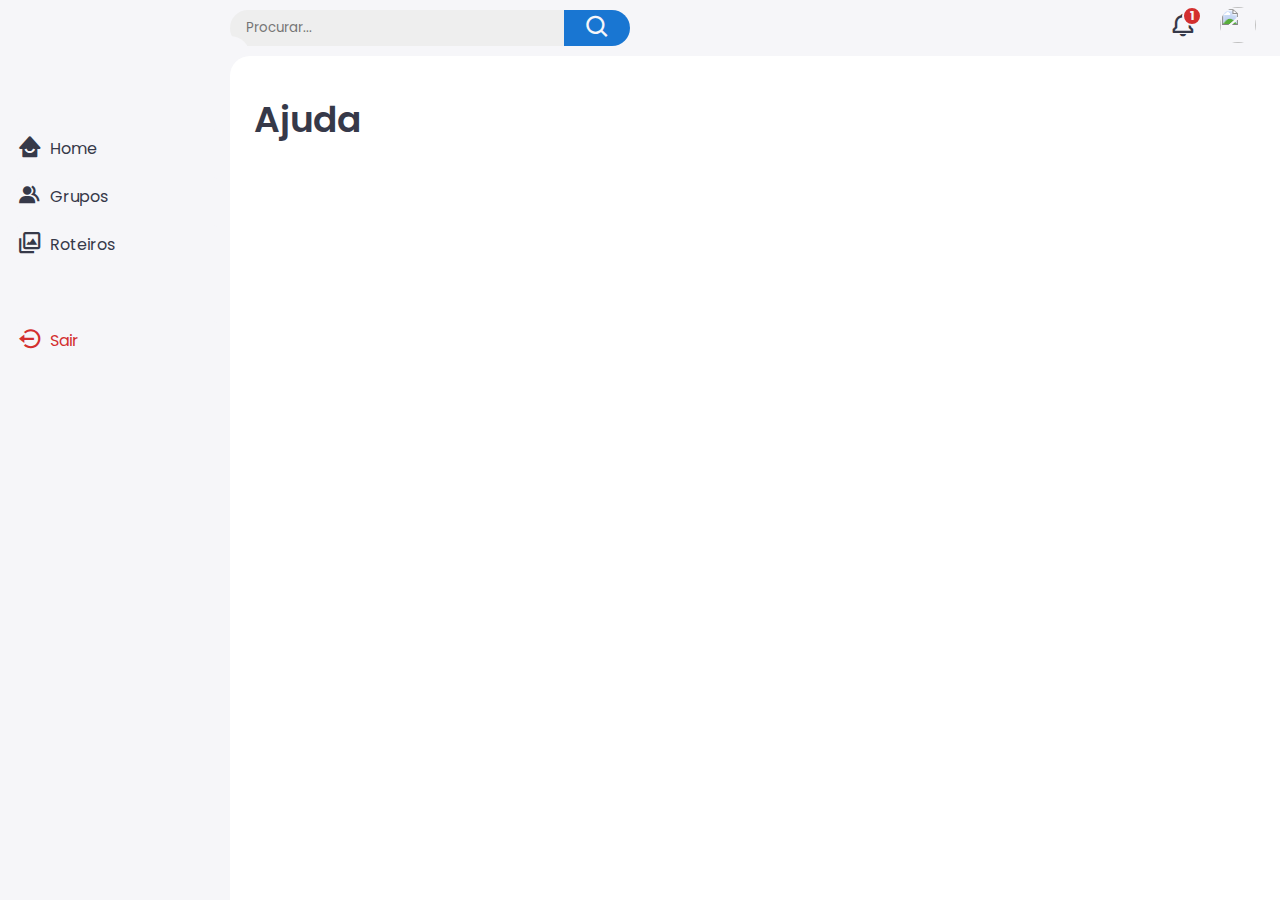
==== Experiência Criativa - Projeto/ajuda.html @ bdb50410 "Add files via upload" ====
<!DOCTYPE html>
<html lang="pt-BR">

<head>
    <meta charset="UTF-8">
    <meta name="viewport" content="width=device-width, initial-scale=1.0">
    <link href='https://unpkg.com/boxicons@2.1.4/css/boxicons.min.css' rel='stylesheet'>
    <link rel="stylesheet" href="main.css">
    <title>JourneyBuddy</title>
</head>

<body>

    <!-- Barra Lateral -->
    <div class="sidebar">
        <a href="#" class="logo">
            
        </a>
        <ul class="side-menu">
            <li><a href="main.html"><i class='bx bxs-home-smile'></i></i>Home</a></li>
            <li><a href="grupo.html"><i class='bx bxs-group'></i></i>Grupos</a></li>
            <li><a href="roteiro.html"><i class='bx bx-images'></i></i>Roteiros</a></li> 
        </ul>
        <ul class="side-menu">
            <li>
                <a href="index.html" class="logout">
                    <i class='bx bx-log-out-circle'></i>
                    Sair
                </a>
            </li>
        </ul>
    </div>
    <!-- Fim da Barra Lateral -->

    <!-- Conteúdo Principal -->
    <div class="content">
        <!-- Barra de Navegação -->
        <nav>
            <form action="#">
                <div class="form-input">
                    <input type="search" placeholder="Procurar...">
                    <button class="search-btn" type="submit"><i class='bx bx-search'></i></button>
                </div>
            </form>
            <input type="checkbox" id="theme-toggle" hidden>
            <a href="#" class="notif">
                <i class='bx bx-bell'></i>
                <span class="count">1</span>
            </a>
            <a href="profile.html"class="profile">
                <img src="images/Logo.png">
            </a>
        </nav>

        <!-- Fim da Barra de Navegação -->

        <main>
            <div class="header">
                <div class="left">
                    <h1>Ajuda</h1>
                    <ul class="breadcrumb">
                       
                </div>
                
            </div>

            <div class="bottom-data">
                
            </div>

        </main>

    </div>

    <script src="main.js"></script>
</body>

</html>
---- Experiência Criativa - Projeto/main.css ----
@import url('https://fonts.googleapis.com/css2?family=Poppins:wght@300;400;500;600;700;800&display=swap');

:root {
    --light: #f6f6f9;
    --primary: #1976D2;
    --light-primary: #6f95b8;
    --grey: #eee;
    --dark-grey: #AAAAAA;
    --dark: #363949;
    --danger: #D32F2F;
	--light-danger: #FECDD3;
    --warning: #FBC02D;
    --light-warning: #FFF2C6;
    --success: #388E3C;
    --light-success: #BBF7D0;
}

*{
    margin: 0;
    padding: 0;
    box-sizing: border-box;
    font-family: 'Poppins', sans-serif;
}

.bx{
    font-size: 1.7rem;
}

a{
    text-decoration: none;
}

li{
    list-style: none;
}

html{
    overflow-x: hidden;
}

body.dark{
    --light: #181a1e;
    --grey: rgb(33, 154, 182);
    --dark: #fbfbfb
}

body{
    background: white;
    overflow-x: hidden;
}

.sidebar{
    position: fixed;
    top: 0;
    left: 0;
    background: var(--light);
    width: 230px;
    height: 100%;
    z-index: 2000;
    overflow-x: hidden;
    scrollbar-width: none;
    transition: all 0.3s ease;
}

.sidebar::-webkit-scrollbar{
    display: none;
}

.sidebar.close{
    width: 60px;
}

.sidebar .logo{
    font-size: 24px;
    font-weight: 700;
    height: 56px;
    display: flex;
    align-items: center;
    color: var(--primary);
    z-index: 500;
    padding-bottom: 20px;
    box-sizing: content-box;
}

.sidebar .logo .logo-name span{
    color: var(--dark);
}

.sidebar .logo .bx{
    min-width: 60px;
    display: flex;
    justify-content: center;
    font-size: 2.2rem;
}

.sidebar .side-menu{
    width: 100%;
    margin-top: 48px;
}

.sidebar .side-menu li{
    height: 48px;
    background: transparent;
    margin-left: 6px;
    border-radius: 48px 0 0 48px;
    padding: 4px;
}

.sidebar .side-menu li.active{
    background: var(--grey);
    position: relative;
}

.sidebar .side-menu li.active::before{
    content: "";
    position: absolute;
    width: 40px;
    height: 40px;
    border-radius: 50%;
    top: -40px;
    right: 0;
    box-shadow: 20px 20px 0 var(--grey);
    z-index: -1;
}

.sidebar .side-menu li.active::after{
    content: "";
    position: absolute;
    width: 40px;
    height: 40px;
    border-radius: 50%;
    bottom: -40px;
    right: 0;
    box-shadow: 20px -20px 0 var(--grey);
    z-index: -1;
}

.sidebar .side-menu li a{
    width: 100%;
    height: 100%;
    background: var(--light);
    display: flex;
    align-items: center;
    border-radius: 48px;
    font-size: 16px;
    color: var(--dark);
    white-space: nowrap;
    overflow-x: hidden;
    transition: all 0.3s ease;
}

.sidebar .side-menu li.active a{
    color: var(--success);
}

.sidebar.close .side-menu li a{
    width: calc(48px - (4px * 2));
    transition: all 0.3s ease;
}

.sidebar .side-menu li a .bx{
    min-width: calc(60px - ((4px + 6px) * 2));
    display: flex;
    font-size: 1.6rem;
    justify-content: center;
}

.sidebar .side-menu li a.logout{
    color: var(--danger);
}

.content{
    position: relative;
    width: calc(100% - 230px);
    left: 230px;
    transition: all 0.3s ease;
}

.sidebar.close~.content{
    width: calc(100% - 60px);
    left: 60px;
}

.content nav{
    height: 56px;
    background: var(--light);
    padding: 0 24px 0 0;
    display: flex;
    align-items: center;
    grid-gap: 24px;
    position: sticky;
    top: 0;
    left: 0;
    z-index: 1000;
}

.content nav::before{
    content: "";
    position: absolute;
    width: 40px;
    height: 40px;
    bottom: -40px;
    left: 0;
    border-radius: 50%;
    box-shadow: -20px -20px 0 var(--light);
}

.content nav a{
    color: var(--dark);
}

.content nav .bx.bx-menu{
    cursor: pointer;
    color: var(--dark);
}

.content nav form{
    max-width: 400px;
    width: 100%;
    margin-right: auto;
}

.content nav form .form-input{
    display: flex;
    align-items: center;
    height: 36px;
}

.content nav form .form-input input{
    flex-grow: 1;
    padding: 0 16px;
    height: 100%;
    border: none;
    background: var(--grey);
    border-radius: 36px 0 0 36px;
    outline: none;
    width: 100%;
    color: var(--dark);
}

.content nav form .form-input button{
    width: 80px;
    height: 100%;
    display: flex;
    justify-content: center;
    align-items: center;
    background: var(--primary);
    color: var(--light);
    font-size: 18px;
    border: none;
    outline: none;
    border-radius: 0 36px 36px 0;
    cursor: pointer;
}

.content nav .notif{
    font-size: 20px;
    position: relative;
}

.content nav .notif .count{
    position: absolute;
    top: -6px;
    right: -6px;
    width: 20px;
    height: 20px;
    background: var(--danger);
    border-radius: 50%;
    color: var(--light);
    border: 2px solid var(--light);
    font-weight: 700;
    font-size: 12px;
    display: flex;
    align-items: center;
    justify-content: center;
}

.content nav .profile img{
    width: 36px;
    height: 36px;
    object-fit: cover;
    border-radius: 50%;
}

.content nav .theme-toggle{
    display: block;
    min-width: 50px;
    height: 25px;
    background: var(--grey);
    cursor: pointer;
    position: relative;
    border-radius: 25px;
}

.content nav .theme-toggle::before{
    content: "";
    position: absolute;
    top: 2px;
    left: 2px;
    bottom: 2px;
    width: calc(25px - 4px);
    background: var(--primary);
    border-radius: 50%;
    transition: all 0.3s ease;
}

.content nav #theme-toggle:checked+.theme-toggle::before{
    left: calc(100% - (25px - 4px) - 2px);
}

.content main{
    width: 100%;
    padding: 36px 24px;
    max-height: calc(100vh - 56px);
}

.content main .header{
    display: flex;
    align-items: center;
    justify-content: space-between;
    grid-gap: 16px;
    flex-wrap: wrap;
}

.content main .header .left h1{
    font-size: 36px;
    font-weight: 600;
    margin-bottom: 10px;
    color: var(--dark);
}

.content main .header .left .breadcrumb{
    display: flex;
    align-items: center;
    grid-gap: 16px;
}

.content main .header .left .breadcrumb li{
    color: var(--dark);
}

.content main .header .left .breadcrumb li a{
    color: var(--dark-grey);
    pointer-events: none;
}

.content main .header .left .breadcrumb li a.active{
    color: var(--primary);
    pointer-events: none;
}

.content main .header .report{
    height: 36px;
    padding: 0 16px;
    border-radius: 36px;
    background: var(--primary);
    color: var(--light);
    display: flex;
    align-items: center;
    justify-content: center;
    grid-gap: 10px;
    font-weight: 500;
}

.content main .insights{
    display: grid;
    grid-template-columns: repeat(auto-fit, minmax(240px, 1fr));
    grid-gap: 24px;
    margin-top: 36px;
}

.content main .insights li{
    padding: 24px;
    background: var(--light);
    border-radius: 20px;
    display: flex;
    align-items: center;
    grid-gap: 24px;
    cursor: pointer;
}

.content main .insights li .bx{
    width: 80px;
    height: 80px;
    border-radius: 10px;
    font-size: 36px;
    display: flex;
    align-items: center;
    justify-content: center;
}

.content main .insights li:nth-child(1) .bx{
    background: var(--light-primary);
    color: var(--primary);
}

.content main .insights li:nth-child(2) .bx{
    background: var(--light-warning);
    color: var(--warning);
}

.content main .insights li:nth-child(3) .bx{
    background: var(--light-success);
    color: var(--success);
}

.content main .insights li:nth-child(4) .bx{
    background: var(--light-danger);
    color: var(--danger);
}

.content main .insights li .info h3{
    font-size: 24px;
    font-weight: 600;
    color: var(--dark);
}

.content main .insights li .info p{
    color: var(--dark);
}

.content main .bottom-data{
    display: flex;
    flex-wrap: wrap;
    grid-gap: 24px;
    margin-top: 24px;
    width: 100%;
    color: var(--dark);
}

.content main .bottom-data>div{
    border-radius: 20px;
    background: var(--light);
    padding: 24px;
    overflow-x: auto;
}

.content main .bottom-data .header{
    display: flex;
    align-items: center;
    grid-gap: 16px;
    margin-bottom: 24px;
}

.content main .bottom-data .header h3{
    margin-right: auto;
    font-size: 24px;
    font-weight: 600;
}

.content main .bottom-data .header .bx{
    cursor: pointer;
}

.content main .bottom-data .orders{
    flex-grow: 1;
    flex-basis: 500px;
}

.content main .bottom-data .orders table{
    width: 100%;
    border-collapse: collapse;
}

.content main .bottom-data .orders table th{
    padding-bottom: 12px;
    font-size: 13px;
    text-align: left;
    border-bottom: 1px solid var(--grey);
}

.content main .bottom-data .orders table td{
    padding: 16px 0;
}

.content main .bottom-data .orders table tr td:first-child{
    display: flex;
    align-items: center;
    grid-gap: 12px;
    padding-left: 6px;
}

.content main .bottom-data .orders table td img{
    width: 36px;
    height: 36px;
    border-radius: 50%;
    object-fit: cover;
}

.content main .bottom-data .orders table tbody tr{
    cursor: pointer;
    transition: all 0.3s ease;
}

.content main .bottom-data .orders table tbody tr:hover{
    background: var(--grey);
}

.content main .bottom-data .orders table tr td .status{
    font-size: 10px;
    padding: 6px 16px;
    color: var(--light);
    border-radius: 20px;
    font-weight: 700;
}

.content main .bottom-data .orders table tr td .status.completed{
    background: var(--success);
}

.content main .bottom-data .orders table tr td .status.process{
    background: var(--primary);
}

.content main .bottom-data .orders table tr td .status.pending{
    background: var(--warning);
}

.content main .bottom-data .reminders{
    flex-grow: 1;
    flex-basis: 300px;
}

.content main .bottom-data .reminders .task-list{
    width: 100%;
}

.content main .bottom-data .reminders .task-list li{
    width: 100%;
    margin-bottom: 16px;
    background: var(--grey);
    padding: 14px 10px;
    border-radius: 10px;
    display: flex;
    align-items: center;
    justify-content: space-between;
}

.content main .bottom-data .reminders .task-list li .task-title{
    display: flex;
    align-items: center;
}

.content main .bottom-data .reminders .task-list li .task-title p{
    margin-left: 6px;
}

.content main .bottom-data .reminders .task-list li .bx{
  cursor: pointer;  
}

.content main .bottom-data .reminders .task-list li.completed{
    border-left: 10px solid var(--success);
}

.content main .bottom-data .reminders .task-list li.not-completed{
    border-left: 10px solid var(--danger);
}

.content main .bottom-data .reminders .task-list li:last-child{
   margin-bottom: 0;
}

@media screen and (max-width: 768px) {
    .sidebar{
        width: 200px;
    }

    .content{
        width: calc(100% - 60px);
        left: 200px;
    }

}

@media screen and (max-width: 576px) {
    
    .content nav form .form-input input{
        display: none;
    }

    .content nav form .form-input button{
        width: auto;
        height: auto;
        background: transparent;
        color: var(--dark);
        border-radius: none;
    }

    .content nav form.show .form-input input{
        display: block;
        width: 100%;
    }

    .content nav form.show .form-input button{
        width: 36px;
        height: 100%;
        color: var(--light);
        background: var(--danger);
        border-radius: 0 36px 36px 0;
    }

    .content nav form.show~.notif, .content nav form.show~.profile{
        display: none;
    }

    .content main .insights {
        grid-template-columns: 1fr;
    }

    .content main .bottom-data .header{
        min-width: 340px;
    }

    .content main .bottom-data .orders table{
        min-width: 340px;
    }

    .content main .bottom-data .reminders .task-list{
        min-width: 340px;
    }

}

.imagem{
    position: relative;
    width: 30%;
}
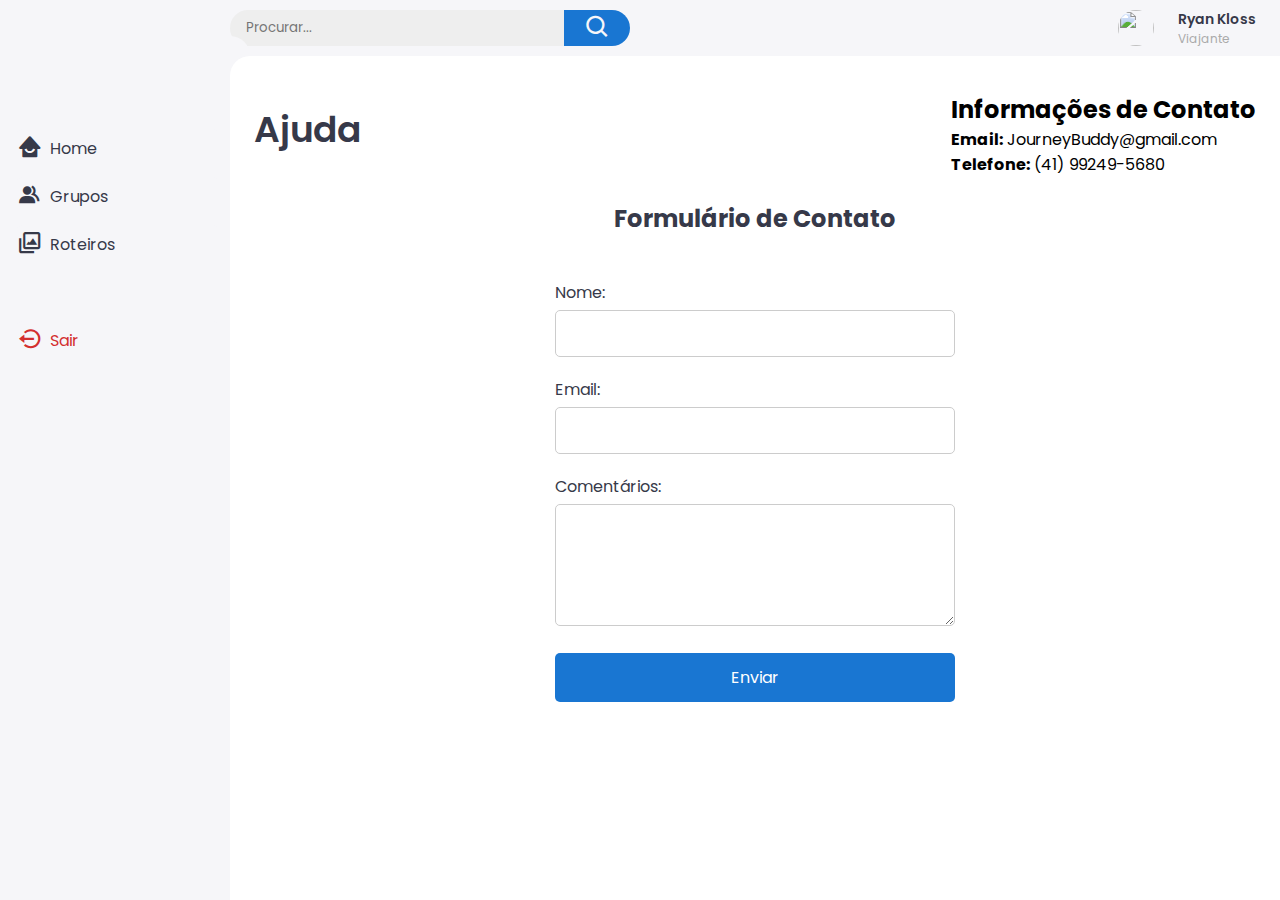
==== commit a4c3f96a: "Add files via upload" ====
--- a/Experiência Criativa - Projeto/ajuda.html
+++ b/Experiência Criativa - Projeto/ajuda.html
@@ -5,7 +5,7 @@
     <meta charset="UTF-8">
     <meta name="viewport" content="width=device-width, initial-scale=1.0">
     <link href='https://unpkg.com/boxicons@2.1.4/css/boxicons.min.css' rel='stylesheet'>
-    <link rel="stylesheet" href="main.css">
+    <link rel="stylesheet" href="ajuda.css">
     <title>JourneyBuddy</title>
 </head>
 
@@ -43,15 +43,14 @@
                 </div>
             </form>
             <input type="checkbox" id="theme-toggle" hidden>
-            <a href="#" class="notif">
-                <i class='bx bx-bell'></i>
-                <span class="count">1</span>
-            </a>
             <a href="profile.html"class="profile">
                 <img src="images/Logo.png">
             </a>
+            <div class="user-info">
+                <span class="user-name">Ryan Kloss</span>
+                <span class="user-role">Viajante</span>
+            </div>
         </nav>
-
         <!-- Fim da Barra de Navegação -->
 
         <main>
@@ -59,17 +58,36 @@
                 <div class="left">
                     <h1>Ajuda</h1>
                     <ul class="breadcrumb">
-                       
+                        <!-- Aqui você pode adicionar breadcrumbs se necessário -->
+                    </ul>
                 </div>
-                
+                <div class="right">
+                    <h2>Informações de Contato</h2>
+                    <p><strong>Email:</strong> JourneyBuddy@gmail.com</p>
+                    <p><strong>Telefone:</strong> (41) 99249-5680</p>
+                    <!-- Adicione mais informações de contato, se necessário -->
+                </div>
             </div>
 
             <div class="bottom-data">
-                
+                <h2>Formulário de Contato</h2>
+                <form action="#" method="post">
+                    <div class="form-group">
+                        <label for="nome">Nome:</label>
+                        <input type="text" id="nome" name="nome" required>
+                    </div>
+                    <div class="form-group">
+                        <label for="email">Email:</label>
+                        <input type="email" id="email" name="email" required>
+                    </div>
+                    <div class="form-group">
+                        <label for="comentarios">Comentários:</label>
+                        <textarea id="comentarios" name="comentarios" rows="4" required></textarea>
+                    </div>
+                    <button type="submit">Enviar</button>
+                </form>
             </div>
-
         </main>
-
     </div>
 
     <script src="main.js"></script>
--- a/Experiência Criativa - Projeto/ajuda.css
+++ b/Experiência Criativa - Projeto/ajuda.css
@@ -0,0 +1,745 @@
+@import url('https://fonts.googleapis.com/css2?family=Poppins:wght@300;400;500;600;700;800&display=swap');
+
+:root {
+    --light: #f6f6f9;
+    --primary: #1976D2;
+    --light-primary: #6f95b8;
+    --grey: #eee;
+    --dark-grey: #AAAAAA;
+    --dark: #363949;
+    --danger: #D32F2F;
+	--light-danger: #FECDD3;
+    --warning: #FBC02D;
+    --light-warning: #FFF2C6;
+    --success: #388E3C;
+    --light-success: #BBF7D0;
+}
+
+*{
+    margin: 0;
+    padding: 0;
+    box-sizing: border-box;
+    font-family: 'Poppins', sans-serif;
+}
+
+.bx{
+    font-size: 1.7rem;
+}
+
+a{
+    text-decoration: none;
+}
+
+li{
+    list-style: none;
+}
+
+html{
+    overflow-x: hidden;
+}
+
+body.dark{
+    --light: #181a1e;
+    --grey: rgb(33, 154, 182);
+    --dark: #fbfbfb
+}
+
+body{
+    background: white;
+    overflow-x: hidden;
+}
+
+.sidebar{
+    position: fixed;
+    top: 0;
+    left: 0;
+    background: var(--light);
+    width: 230px;
+    height: 100%;
+    z-index: 2000;
+    overflow-x: hidden;
+    scrollbar-width: none;
+    transition: all 0.3s ease;
+}
+
+.sidebar::-webkit-scrollbar{
+    display: none;
+}
+
+.sidebar.close{
+    width: 60px;
+}
+
+.sidebar .logo{
+    font-size: 24px;
+    font-weight: 700;
+    height: 56px;
+    display: flex;
+    align-items: center;
+    color: var(--primary);
+    z-index: 500;
+    padding-bottom: 20px;
+    box-sizing: content-box;
+}
+
+.sidebar .logo .logo-name span{
+    color: var(--dark);
+}
+
+.sidebar .logo .bx{
+    min-width: 60px;
+    display: flex;
+    justify-content: center;
+    font-size: 2.2rem;
+}
+
+.sidebar .side-menu{
+    width: 100%;
+    margin-top: 48px;
+}
+
+.sidebar .side-menu li{
+    height: 48px;
+    background: transparent;
+    margin-left: 6px;
+    border-radius: 48px 0 0 48px;
+    padding: 4px;
+}
+
+.sidebar .side-menu li.active{
+    background: var(--grey);
+    position: relative;
+}
+
+.sidebar .side-menu li.active::before{
+    content: "";
+    position: absolute;
+    width: 40px;
+    height: 40px;
+    border-radius: 50%;
+    top: -40px;
+    right: 0;
+    box-shadow: 20px 20px 0 var(--grey);
+    z-index: -1;
+}
+
+.sidebar .side-menu li.active::after{
+    content: "";
+    position: absolute;
+    width: 40px;
+    height: 40px;
+    border-radius: 50%;
+    bottom: -40px;
+    right: 0;
+    box-shadow: 20px -20px 0 var(--grey);
+    z-index: -1;
+}
+
+.sidebar .side-menu li a{
+    width: 100%;
+    height: 100%;
+    background: var(--light);
+    display: flex;
+    align-items: center;
+    border-radius: 48px;
+    font-size: 16px;
+    color: var(--dark);
+    white-space: nowrap;
+    overflow-x: hidden;
+    transition: all 0.3s ease;
+}
+
+.sidebar .side-menu li.active a{
+    color: var(--success);
+}
+
+.sidebar.close .side-menu li a{
+    width: calc(48px - (4px * 2));
+    transition: all 0.3s ease;
+}
+
+.sidebar .side-menu li a .bx{
+    min-width: calc(60px - ((4px + 6px) * 2));
+    display: flex;
+    font-size: 1.6rem;
+    justify-content: center;
+}
+
+.sidebar .side-menu li a.logout{
+    color: var(--danger);
+}
+
+.content{
+    position: relative;
+    width: calc(100% - 230px);
+    left: 230px;
+    transition: all 0.3s ease;
+}
+
+.sidebar.close~.content{
+    width: calc(100% - 60px);
+    left: 60px;
+}
+
+.content nav{
+    height: 56px;
+    background: var(--light);
+    padding: 0 24px 0 0;
+    display: flex;
+    align-items: center;
+    grid-gap: 24px;
+    position: sticky;
+    top: 0;
+    left: 0;
+    z-index: 1000;
+}
+
+.content nav::before{
+    content: "";
+    position: absolute;
+    width: 40px;
+    height: 40px;
+    bottom: -40px;
+    left: 0;
+    border-radius: 50%;
+    box-shadow: -20px -20px 0 var(--light);
+}
+
+.content nav a{
+    color: var(--dark);
+}
+
+.content nav .bx.bx-menu{
+    cursor: pointer;
+    color: var(--dark);
+}
+
+.content nav form{
+    max-width: 400px;
+    width: 100%;
+    margin-right: auto;
+}
+
+.content nav form .form-input{
+    display: flex;
+    align-items: center;
+    height: 36px;
+}
+
+.content nav form .form-input input{
+    flex-grow: 1;
+    padding: 0 16px;
+    height: 100%;
+    border: none;
+    background: var(--grey);
+    border-radius: 36px 0 0 36px;
+    outline: none;
+    width: 100%;
+    color: var(--dark);
+}
+
+.content nav form .form-input button{
+    width: 80px;
+    height: 100%;
+    display: flex;
+    justify-content: center;
+    align-items: center;
+    background: var(--primary);
+    color: var(--light);
+    font-size: 18px;
+    border: none;
+    outline: none;
+    border-radius: 0 36px 36px 0;
+    cursor: pointer;
+}
+
+.content nav .notif{
+    font-size: 20px;
+    position: relative;
+}
+
+.content nav .notif .count{
+    position: absolute;
+    top: -6px;
+    right: -6px;
+    width: 20px;
+    height: 20px;
+    background: var(--danger);
+    border-radius: 50%;
+    color: var(--light);
+    border: 2px solid var(--light);
+    font-weight: 700;
+    font-size: 12px;
+    display: flex;
+    align-items: center;
+    justify-content: center;
+}
+
+.content nav .profile img{
+    width: 36px;
+    height: 36px;
+    object-fit: cover;
+    border-radius: 50%;
+}
+
+.content nav .theme-toggle{
+    display: block;
+    min-width: 50px;
+    height: 25px;
+    background: var(--grey);
+    cursor: pointer;
+    position: relative;
+    border-radius: 25px;
+}
+
+.content nav .theme-toggle::before{
+    content: "";
+    position: absolute;
+    top: 2px;
+    left: 2px;
+    bottom: 2px;
+    width: calc(25px - 4px);
+    background: var(--primary);
+    border-radius: 50%;
+    transition: all 0.3s ease;
+}
+
+.content nav #theme-toggle:checked+.theme-toggle::before{
+    left: calc(100% - (25px - 4px) - 2px);
+}
+
+.content main{
+    width: 100%;
+    padding: 36px 24px;
+    max-height: calc(100vh - 56px);
+}
+
+.content main .header{
+    display: flex;
+    align-items: center;
+    justify-content: space-between;
+    grid-gap: 16px;
+    flex-wrap: wrap;
+}
+
+.content main .header .left h1{
+    font-size: 36px;
+    font-weight: 600;
+    margin-bottom: 10px;
+    color: var(--dark);
+}
+
+.content main .header .left .breadcrumb{
+    display: flex;
+    align-items: center;
+    grid-gap: 16px;
+}
+
+.content main .header .left .breadcrumb li{
+    color: var(--dark);
+}
+
+.content main .header .left .breadcrumb li a{
+    color: var(--dark-grey);
+    pointer-events: none;
+}
+
+.content main .header .left .breadcrumb li a.active{
+    color: var(--primary);
+    pointer-events: none;
+}
+
+.content main .header .report{
+    height: 36px;
+    padding: 0 16px;
+    border-radius: 36px;
+    background: var(--primary);
+    color: var(--light);
+    display: flex;
+    align-items: center;
+    justify-content: center;
+    grid-gap: 10px;
+    font-weight: 500;
+}
+
+.content main .insights{
+    display: grid;
+    grid-template-columns: repeat(auto-fit, minmax(240px, 1fr));
+    grid-gap: 24px;
+    margin-top: 36px;
+}
+
+.content main .insights li{
+    padding: 24px;
+    background: var(--light);
+    border-radius: 20px;
+    display: flex;
+    align-items: center;
+    grid-gap: 24px;
+    cursor: pointer;
+}
+
+.content main .insights li .bx{
+    width: 80px;
+    height: 80px;
+    border-radius: 10px;
+    font-size: 36px;
+    display: flex;
+    align-items: center;
+    justify-content: center;
+}
+
+.content main .insights li:nth-child(1) .bx{
+    background: var(--light-primary);
+    color: var(--primary);
+}
+
+.content main .insights li:nth-child(2) .bx{
+    background: var(--light-warning);
+    color: var(--warning);
+}
+
+.content main .insights li:nth-child(3) .bx{
+    background: var(--light-success);
+    color: var(--success);
+}
+
+.content main .insights li:nth-child(4) .bx{
+    background: var(--light-danger);
+    color: var(--danger);
+}
+
+.content main .insights li .info h3{
+    font-size: 24px;
+    font-weight: 600;
+    color: var(--dark);
+}
+
+.content main .insights li .info p{
+    color: var(--dark);
+}
+
+.content main .bottom-data{
+    display: flex;
+    flex-wrap: wrap;
+    grid-gap: 24px;
+    margin-top: 24px;
+    width: 100%;
+    color: var(--dark);
+}
+
+.content main .bottom-data>div{
+    border-radius: 20px;
+    background: var(--light);
+    padding: 24px;
+    overflow-x: auto;
+}
+
+.content main .bottom-data .header{
+    display: flex;
+    align-items: center;
+    grid-gap: 16px;
+    margin-bottom: 24px;
+}
+
+.content main .bottom-data .header h3{
+    margin-right: auto;
+    font-size: 24px;
+    font-weight: 600;
+}
+
+.content main .bottom-data .header .bx{
+    cursor: pointer;
+}
+
+.content main .bottom-data .orders{
+    flex-grow: 1;
+    flex-basis: 500px;
+}
+
+.content main .bottom-data .orders table{
+    width: 100%;
+    border-collapse: collapse;
+}
+
+.content main .bottom-data .orders table th{
+    padding-bottom: 12px;
+    font-size: 13px;
+    text-align: left;
+    border-bottom: 1px solid var(--grey);
+}
+
+.content main .bottom-data .orders table td{
+    padding: 16px 0;
+}
+
+.content main .bottom-data .orders table tr td:first-child{
+    display: flex;
+    align-items: center;
+    grid-gap: 12px;
+    padding-left: 6px;
+}
+
+.content main .bottom-data .orders table td img{
+    width: 36px;
+    height: 36px;
+    border-radius: 50%;
+    object-fit: cover;
+}
+
+.content main .bottom-data .orders table tbody tr{
+    cursor: pointer;
+    transition: all 0.3s ease;
+}
+
+.content main .bottom-data .orders table tbody tr:hover{
+    background: var(--grey);
+}
+
+.content main .bottom-data .orders table tr td .status{
+    font-size: 10px;
+    padding: 6px 16px;
+    color: var(--light);
+    border-radius: 20px;
+    font-weight: 700;
+}
+
+.content main .bottom-data .orders table tr td .status.completed{
+    background: var(--success);
+}
+
+.content main .bottom-data .orders table tr td .status.process{
+    background: var(--primary);
+}
+
+.content main .bottom-data .orders table tr td .status.pending{
+    background: var(--warning);
+}
+
+.content main .bottom-data .reminders{
+    flex-grow: 1;
+    flex-basis: 300px;
+}
+
+.content main .bottom-data .reminders .task-list{
+    width: 100%;
+}
+
+.content main .bottom-data .reminders .task-list li{
+    width: 100%;
+    margin-bottom: 16px;
+    background: var(--grey);
+    padding: 14px 10px;
+    border-radius: 10px;
+    display: flex;
+    align-items: center;
+    justify-content: space-between;
+}
+
+.content main .bottom-data .reminders .task-list li .task-title{
+    display: flex;
+    align-items: center;
+}
+
+.content main .bottom-data .reminders .task-list li .task-title p{
+    margin-left: 6px;
+}
+
+.content main .bottom-data .reminders .task-list li .bx{
+  cursor: pointer;  
+}
+
+.content main .bottom-data .reminders .task-list li.completed{
+    border-left: 10px solid var(--success);
+}
+
+.content main .bottom-data .reminders .task-list li.not-completed{
+    border-left: 10px solid var(--danger);
+}
+
+.content main .bottom-data .reminders .task-list li:last-child{
+   margin-bottom: 0;
+}
+
+@media screen and (max-width: 768px) {
+    .sidebar{
+        width: 200px;
+    }
+
+    .content{
+        width: calc(100% - 60px);
+        left: 200px;
+    }
+
+}
+
+@media screen and (max-width: 576px) {
+    
+    .content nav form .form-input input{
+        display: none;
+    }
+
+    .content nav form .form-input button{
+        width: auto;
+        height: auto;
+        background: transparent;
+        color: var(--dark);
+        border-radius: none;
+    }
+
+    .content nav form.show .form-input input{
+        display: block;
+        width: 100%;
+    }
+
+    .content nav form.show .form-input button{
+        width: 36px;
+        height: 100%;
+        color: var(--light);
+        background: var(--danger);
+        border-radius: 0 36px 36px 0;
+    }
+
+    .content nav form.show~.notif, .content nav form.show~.profile{
+        display: none;
+    }
+
+    .content main .insights {
+        grid-template-columns: 1fr;
+    }
+
+    .content main .bottom-data .header{
+        min-width: 340px;
+    }
+
+    .content main .bottom-data .orders table{
+        min-width: 340px;
+    }
+
+    .content main .bottom-data .reminders .task-list{
+        min-width: 340px;
+    }
+
+}
+
+.imagem{
+    position: relative;
+    width: 30%;
+}
+
+.content main .bottom-data {
+    display: flex;
+    flex-direction: column;
+    align-items: center; /* Alinha o formulário ao centro na tela */
+    margin-top: 24px;
+}
+
+.content main .bottom-data h2 {
+    font-size: 24px;
+    margin-bottom: 20px;
+}
+
+.content main .bottom-data form {
+    width: 100%; /* Ocupa toda a largura disponível */
+    max-width: 400px; /* Define uma largura máxima para o formulário */
+}
+
+.content main .bottom-data .form-group {
+    margin-bottom: 20px; /* Espaçamento entre os campos */
+}
+
+.content main .bottom-data .form-group label {
+    display: block;
+    margin-bottom: 5px;
+    font-size: 16px;
+}
+
+.content main .bottom-data .form-group input[type="text"],
+.content main .bottom-data .form-group input[type="email"],
+.content main .bottom-data .form-group textarea {
+    width: 100%; /* Ocupa toda a largura disponível */
+    padding: 10px;
+    border: 1px solid #ccc;
+    border-radius: 5px;
+    font-size: 16px;
+}
+
+.content main .bottom-data .form-group textarea {
+    resize: vertical; /* Permite redimensionamento vertical */
+}
+
+.content main .bottom-data button[type="submit"] {
+    width: 100%; /* Ocupa toda a largura disponível */
+    padding: 12px;
+    background-color: var(--primary);
+    color: white;
+    border: none;
+    border-radius: 5px;
+    cursor: pointer;
+    font-size: 16px;
+    transition: background-color 0.3s ease;
+}
+
+.content main .bottom-data button[type="submit"]:hover {
+    background-color: var(--light-primary); /* Cor de fundo mais clara ao passar o mouse */
+}
+
+.content nav .profile {
+    display: flex;
+    align-items: center;
+    gap: 10px; /* Espaçamento entre a imagem e as informações do usuário */
+}
+
+.content nav .profile img {
+    width: 36px;
+    height: 36px;
+    object-fit: cover;
+    border-radius: 50%;
+}
+
+.content nav .profile .user-info {
+    display: flex;
+    flex-direction: column;
+    line-height: 1.2; /* Ajusta o espaçamento entre o nome e a função */
+}
+
+.content nav .profile .user-name {
+    font-size: 14px;
+    font-weight: 600;
+    color: var(--dark);
+}
+
+.content nav .profile .user-role {
+    font-size: 12px;
+    color: var(--dark-grey);
+}
+
+.profile {
+    display: flex;
+    align-items: center;
+    gap: 10px; /* Espaçamento entre a imagem e as informações do usuário */
+}
+
+.profile img {
+    width: 36px;
+    height: 36px;
+    object-fit: cover;
+    border-radius: 50%;
+}
+
+.user-info {
+    display: flex;
+    flex-direction: column;
+}
+
+.user-name {
+    font-size: 14px;
+    font-weight: 600;
+    color: var(--dark);
+}
+
+.user-role {
+    font-size: 12px;
+    color: var(--dark-grey);
+}
+
